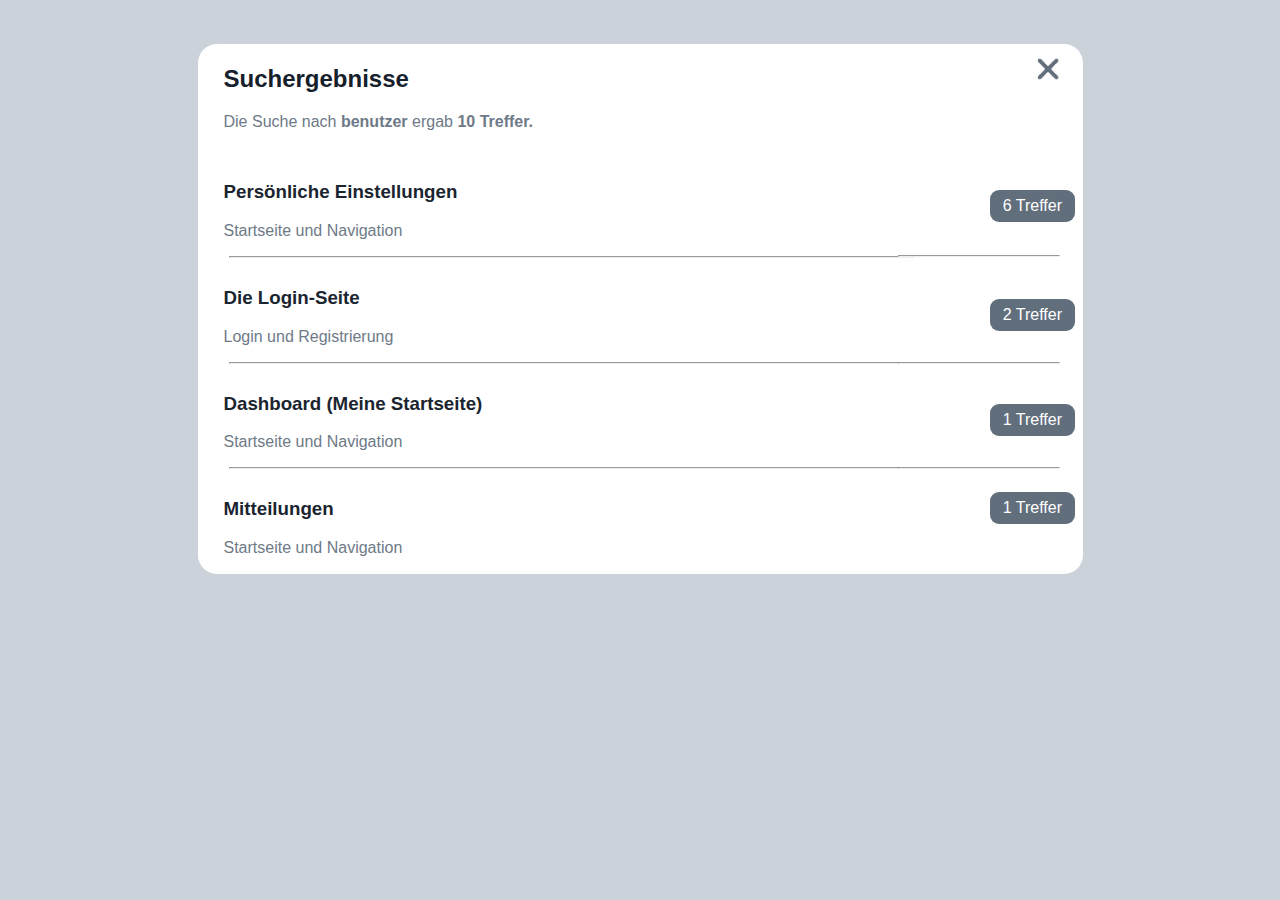
==== second easy graphic interface/index.html @ ae63388a "second design" ====
<!DOCTYPE html>
<html lang="en">
<head>
    <meta charset="UTF-8">
    <meta http-equiv="X-UA-Compatible" content="IE=edge">
    <meta name="viewport" content="width=device-width, initial-scale=1.0">
    <title>Second graphic interface</title>
    <link rel="stylesheet" href="style.css">
</head>
<body>
    <br>
    <br>
    <table style="margin-left:auto;margin-right:auto;">
            <tr>
                <td style="border-radius: 19px 0px 0px 0px;border-bottom: 1px solid white;">    
                    <h2>
                        Suchergebnisse
                    </h2>
                    <p style="margin-bottom:0px;">
                        Die Suche nach <b>benutzer</b> ergab <b>10 Treffer.</b>
                    </p>
                    <h3 style="margin-top: 50px;">
                        Persönliche Einstellungen
                    </h3>
                    <p style="color:#6e7a87;">
                        Startseite und Navigation       
                    </p>
                    <hr align="right" style="width: 98%; margin-left: 30px;color:#edeff2;">
                </td>     
                <td style="border-radius: 0px 19px 0px 0px;border-bottom: 1px solid white;">
                    <div style="margin-left: 70%;margin-bottom: 45px;">
                        <img src="icon.png">
                     </div> 
                     <button class="button" style="margin-left: 50%;margin-top:54px;">
                        6 Treffer
                    </button>
                    <hr align="left" style="margin-top: 29px; width:87%;color:#edeff2;">
                </td>
                    
            </tr>
            <tr>
                <td>
                    <h3>
                        Die Login-Seite
                    </h3>
                    <p>
                        Login und Registrierung
                    </p>
                
                    <hr align="right" style="width: 98%; margin-left: 30px;color:#edeff2;">
                </td>
                <td>
                    <button class="button" style="margin-top: 30px;margin-left: 50%;">
                        2 Treffer
                    </button>
                    <hr align="left" style="margin-top: 27px; width: 87%;color:#edeff2;">
                </td>
            </tr>
            <tr>
                <td>
                    <h3>
                        Dashboard (Meine Startseite)
                    </h3>
                    <p>
                        Startseite und Navigation
                    </p>                   

                    <hr align="right" style="width: 98%; margin-left: 30px;color:#edeff2;">
                </td>
                <td>
                    <button class="button" style="margin-left:50%; margin-top:30px;">
                        1 Treffer
                    </button>
                    <hr align="left" style="margin-top: 27px; width: 87%;color:#edeff2;">
                </td>

            </tr>
            <tr>
                <td style="border-radius: 0px 0px 0px 19px;border: 0px none #000000;">
                    <h3>
                        Mitteilungen
                    </h3>
                    <p>
                        Startseite und Navigation
                    </p>

                </td>
                <td style="border-radius: 0px 0px 19px 0px;border: 0px none #000000;">
                    <button class="button" style="margin-left:50%;margin-bottom: 40px;">
                        1 Treffer
                    </button>
                </td>
            </tr>
    </table>
</body>
</html>
---- second easy graphic interface/style.css ----
body {
    background-color: #cbd2d9;
    font-family: sans-serif;
}

table, tr, td {
    border:0px none;
    border-collapse: collapse;
}

tr {
    background-color:white;
    color:#6e7a87;
    vertical-align: left;
}

table {
    width: 885px; 
    border-spacing: 0px;
}

h3 {
    color:#1a252f;
    padding-left: 25px;
}

h2 {
    color:#16202b;
    padding-left: 25px;
}

p {
    color:#6e7a87;
    padding-left: 25px;
    font-size: 15;
}

p.button {
    padding-left: 30px;
}

.button {
    border: none;
    color: white;
    background-color: #616e7c;
    padding: 7px 13px;
    text-align: center;
    text-decoration: none;
    display: inline-block;
    font-size: 16px;
    margin: 4px 2px;
    cursor: pointer;
    border-radius: 9px 9px 9px 9px
  }
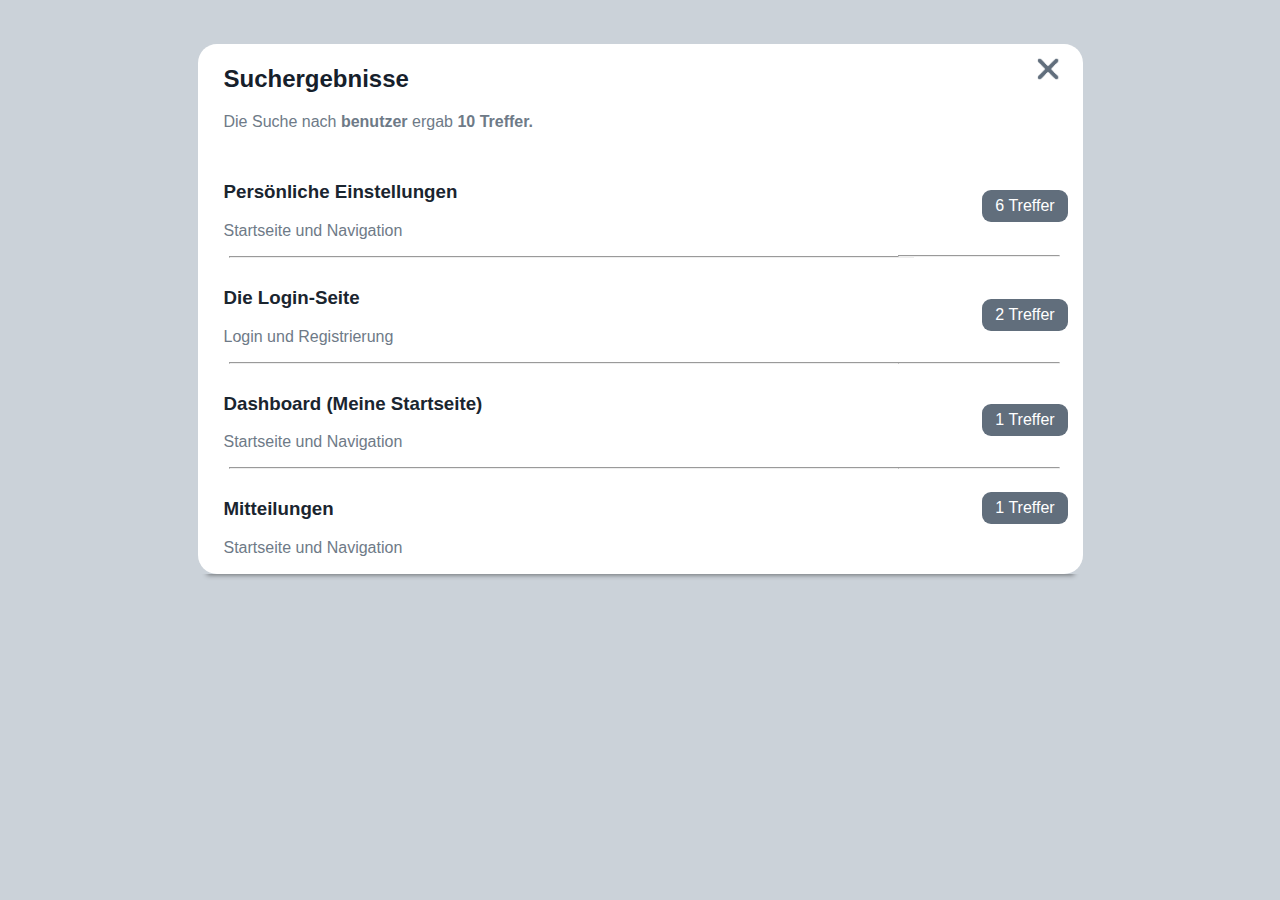
==== commit 400c84b1: "second design" ====
--- a/second easy graphic interface/index.html
+++ b/second easy graphic interface/index.html
@@ -31,7 +31,7 @@
                     <div style="margin-left: 70%;margin-bottom: 45px;">
                         <img src="icon.png">
                      </div> 
-                     <button class="button" style="margin-left: 50%;margin-top:54px;">
+                     <button class="button" style="margin-left: 46%;margin-top:54px;">
                         6 Treffer
                     </button>
                     <hr align="left" style="margin-top: 29px; width:87%;color:#edeff2;">
@@ -50,7 +50,7 @@
                     <hr align="right" style="width: 98%; margin-left: 30px;color:#edeff2;">
                 </td>
                 <td>
-                    <button class="button" style="margin-top: 30px;margin-left: 50%;">
+                    <button class="button" style="margin-top: 30px;margin-left: 46%;">
                         2 Treffer
                     </button>
                     <hr align="left" style="margin-top: 27px; width: 87%;color:#edeff2;">
@@ -68,7 +68,7 @@
                     <hr align="right" style="width: 98%; margin-left: 30px;color:#edeff2;">
                 </td>
                 <td>
-                    <button class="button" style="margin-left:50%; margin-top:30px;">
+                    <button class="button" style="margin-left:46%; margin-top:30px;">
                         1 Treffer
                     </button>
                     <hr align="left" style="margin-top: 27px; width: 87%;color:#edeff2;">
@@ -86,7 +86,7 @@
 
                 </td>
                 <td style="border-radius: 0px 0px 19px 0px;border: 0px none #000000;">
-                    <button class="button" style="margin-left:50%;margin-bottom: 40px;">
+                    <button class="button" style="margin-left:46%;margin-bottom: 40px;">
                         1 Treffer
                     </button>
                 </td>
--- a/second easy graphic interface/style.css
+++ b/second easy graphic interface/style.css
@@ -17,6 +17,7 @@
 table {
     width: 885px; 
     border-spacing: 0px;
+    box-shadow: 0px 10px 5px -9px rgba(0,0,0,0.48);
 }
 
 h3 {
